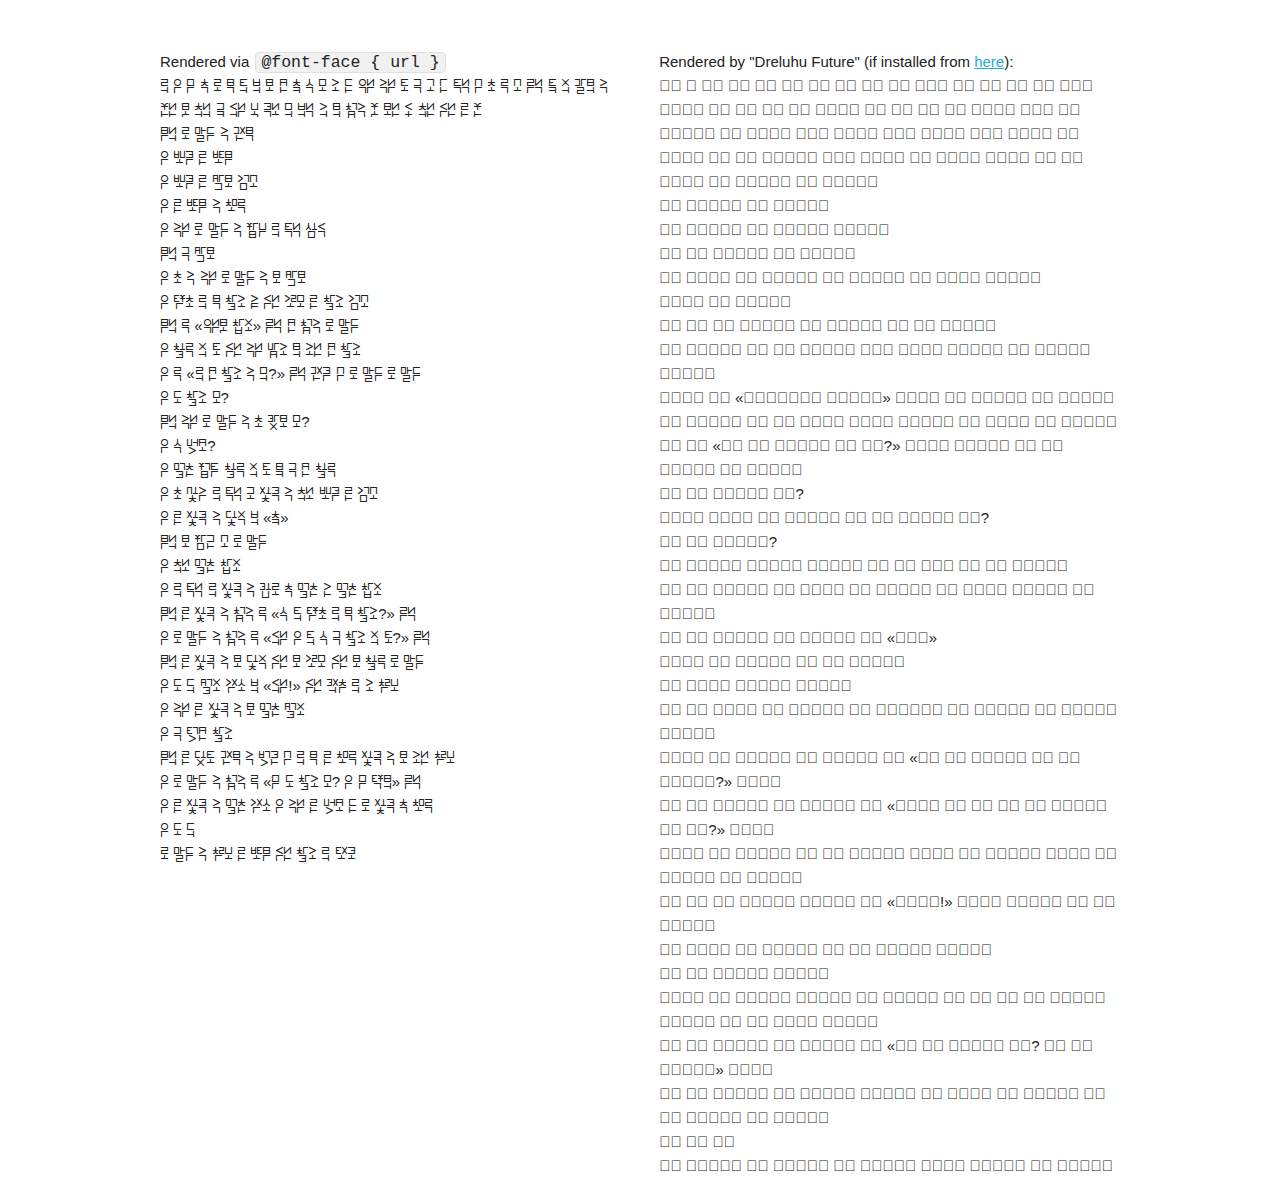
==== bitmaps.html @ acb76bee "add diff page" ====
<!DOCTYPE html>
<html lang="en">
<head>

  <!-- Basic Page Needs
  –––––––––––––––––––––––––––––––––––––––––––––––––– -->
  <meta charset="utf-8">
  <title>Embedded Bitmap Test</title>
  <meta name="description" content="">
  <meta name="author" content="">

  <!-- Mobile Specific Metas
  –––––––––––––––––––––––––––––––––––––––––––––––––– -->
  <meta name="viewport" content="width=device-width, initial-scale=1">

  <!-- FONT
  –––––––––––––––––––––––––––––––––––––––––––––––––– -->
  <!--link href="https://fonts.googleapis.com/css?family=Raleway:400,300,600" rel="stylesheet" type="text/css"-->

  <!-- CSS
  –––––––––––––––––––––––––––––––––––––––––––––––––– -->
  <link rel="stylesheet" href="css/normalize.css">
  <link rel="stylesheet" href="css/skeleton.css">
  <link rel="stylesheet" href="css/ime.css">

  <!-- Favicon
  –––––––––––––––––––––––––––––––––––––––––––––––––– -->
  <!--link rel="icon" type="image/png" href="images/favicon.png"-->

  <style>
    @font-face { font-family: "font"; font-weight: normal; src: url('future.otf'); }
  </style>

</head>
<body>

  <div class="container">

    <div class="row">
      <div class="column one-half">
        <p class="reference">Rendered via <code>@font-face { url }</code><br />
          
















































<br />
    <br />
   <br />
    <br />
    <br />
        <br />
  <br />
        <br />
          <br />
  « »     <br />
          <br />
  «    ?»       <br />
   ?<br />
        ?<br />
  ?<br />
         <br />
           <br />
      «»<br />
     <br />
   <br />
           <br />
      «     ?» <br />
      «       ?» <br />
             <br />
      «!»     <br />
       <br />
   <br />
               <br />
      «   ?   » <br />
              <br />
  <br />
         <br />
      </div>

      <div class="column one-half">
        <p class="reference system">Rendered by "Dreluhu Future" (if installed from <a href="https://github.com/jackhumbert/dreluhu/blob/master/future.otf">here</a>):<br />
          
















































<br />
    <br />
   <br />
    <br />
    <br />
        <br />
  <br />
        <br />
          <br />
  « »     <br />
          <br />
  «    ?»       <br />
   ?<br />
        ?<br />
  ?<br />
         <br />
           <br />
      «»<br />
     <br />
   <br />
           <br />
      «     ?» <br />
      «       ?» <br />
             <br />
      «!»     <br />
       <br />
   <br />
               <br />
      «   ?   » <br />
              <br />
  <br />
         <br />
      </div>
    </div>

  </div>

</body>
</html>
---- css/skeleton.css ----
/*
* Skeleton V2.0.4
* Copyright 2014, Dave Gamache
* www.getskeleton.com
* Free to use under the MIT license.
* http://www.opensource.org/licenses/mit-license.php
* 12/29/2014
*/


/* Table of contents
––––––––––––––––––––––––––––––––––––––––––––––––––
- Grid
- Base Styles
- Typography
- Links
- Buttons
- Forms
- Lists
- Code
- Tables
- Spacing
- Utilities
- Clearing
- Media Queries
*/


/* Grid
–––––––––––––––––––––––––––––––––––––––––––––––––– */
.container {
  position: relative;
  width: 100%;
  max-width: 960px;
  margin: 0 auto;
  padding: 0 20px;
  box-sizing: border-box; }
.column,
.columns {
  width: 100%;
  float: left;
  box-sizing: border-box; }

/* For devices larger than 400px */
@media (min-width: 400px) {
  .container {
    width: 85%;
    padding: 0; }
}

/* For devices larger than 550px */
@media (min-width: 550px) {
  .container {
    width: 80%; }
  .column,
  .columns {
    margin-left: 4%; }
  .column:first-child,
  .columns:first-child {
    margin-left: 0; }

  .one.column,
  .one.columns                    { width: 4.66666666667%; }
  .two.columns                    { width: 13.3333333333%; }
  .three.columns                  { width: 22%;            }
  .four.columns                   { width: 30.6666666667%; }
  .five.columns                   { width: 39.3333333333%; }
  .six.columns                    { width: 48%;            }
  .seven.columns                  { width: 56.6666666667%; }
  .eight.columns                  { width: 65.3333333333%; }
  .nine.columns                   { width: 74.0%;          }
  .ten.columns                    { width: 82.6666666667%; }
  .eleven.columns                 { width: 91.3333333333%; }
  .twelve.columns                 { width: 100%; margin-left: 0; }

  .one-third.column               { width: 30.6666666667%; }
  .two-thirds.column              { width: 65.3333333333%; }

  .one-half.column                { width: 48%; }

  /* Offsets */
  .offset-by-one.column,
  .offset-by-one.columns          { margin-left: 8.66666666667%; }
  .offset-by-one.column.one,
  .offset-by-one.columns.one      { margin-left: 12.66666666667%; }
  .offset-by-two.column,
  .offset-by-two.columns          { margin-left: 17.3333333333%; }
  .offset-by-three.column,
  .offset-by-three.columns        { margin-left: 26%;            }
  .offset-by-four.column,
  .offset-by-four.columns         { margin-left: 34.6666666667%; }
  .offset-by-five.column,
  .offset-by-five.columns         { margin-left: 43.3333333333%; }
  .offset-by-six.column,
  .offset-by-six.columns          { margin-left: 52%;            }
  .offset-by-seven.column,
  .offset-by-seven.columns        { margin-left: 60.6666666667%; }
  .offset-by-eight.column,
  .offset-by-eight.columns        { margin-left: 69.3333333333%; }
  .offset-by-nine.column,
  .offset-by-nine.columns         { margin-left: 78.0%;          }
  .offset-by-ten.column,
  .offset-by-ten.columns          { margin-left: 86.6666666667%; }
  .offset-by-eleven.column,
  .offset-by-eleven.columns       { margin-left: 95.3333333333%; }

  .offset-by-one-third.column,
  .offset-by-one-third.columns    { margin-left: 34.6666666667%; }
  .offset-by-two-thirds.column,
  .offset-by-two-thirds.columns   { margin-left: 69.3333333333%; }

  .offset-by-one-half.column,
  .offset-by-one-half.columns     { margin-left: 52%; }

}


/* Base Styles
–––––––––––––––––––––––––––––––––––––––––––––––––– */
/* NOTE
html is set to 62.5% so that all the REM measurements throughout Skeleton
are based on 10px sizing. So basically 1.5rem = 15px :) */
html {
  font-size: 62.5%; }
body {
  font-size: 1.5em; /* currently ems cause chrome bug misinterpreting rems on body element */
  line-height: 1.6;
  font-weight: 400;
  color: #222; }


/* Typography
–––––––––––––––––––––––––––––––––––––––––––––––––– */
h1, h2, h3, h4, h5, h6 {
  margin-top: 0;
  margin-bottom: 2rem;
  font-weight: 300; }
h1 { font-size: 4.0rem; line-height: 1.2;  letter-spacing: -.1rem;}
h2 { font-size: 3.6rem; line-height: 1.25; letter-spacing: -.1rem; }
h3 { font-size: 3.0rem; line-height: 1.3;  letter-spacing: -.1rem; }
h4 { font-size: 2.4rem; line-height: 1.35; letter-spacing: -.08rem; }
h5 { font-size: 1.8rem; line-height: 1.5;  letter-spacing: -.05rem; }
h6 { font-size: 1.5rem; line-height: 1.6;  letter-spacing: 0; }

/* Larger than phablet */
@media (min-width: 550px) {
  h1 { font-size: 5.0rem; }
  h2 { font-size: 4.2rem; }
  h3 { font-size: 3.6rem; }
  h4 { font-size: 3.0rem; }
  h5 { font-size: 2.4rem; }
  h6 { font-size: 1.5rem; }
}

p {
  margin-top: 0; }


/* Links
–––––––––––––––––––––––––––––––––––––––––––––––––– */
a {
  color: #1EAEDB; }
a:hover {
  color: #0FA0CE; }


/* Buttons
–––––––––––––––––––––––––––––––––––––––––––––––––– */
.button,
button,
input[type="submit"],
input[type="reset"],
input[type="button"] {
  display: inline-block;
  height: 38px;
  padding: 0 30px;
  color: #555;
  text-align: center;
  font-size: 11px;
  font-weight: 600;
  line-height: 38px;
  letter-spacing: .1rem;
  text-transform: uppercase;
  text-decoration: none;
  white-space: nowrap;
  background-color: transparent;
  border-radius: 4px;
  border: 1px solid #bbb;
  cursor: pointer;
  box-sizing: border-box; }
.button:hover,
button:hover,
input[type="submit"]:hover,
input[type="reset"]:hover,
input[type="button"]:hover,
.button:focus,
button:focus,
input[type="submit"]:focus,
input[type="reset"]:focus,
input[type="button"]:focus {
  color: #333;
  border-color: #888;
  outline: 0; }
.button.button-primary,
button.button-primary,
input[type="submit"].button-primary,
input[type="reset"].button-primary,
input[type="button"].button-primary {
  color: #FFF;
  background-color: #33C3F0;
  border-color: #33C3F0; }
.button.button-primary:hover,
button.button-primary:hover,
input[type="submit"].button-primary:hover,
input[type="reset"].button-primary:hover,
input[type="button"].button-primary:hover,
.button.button-primary:focus,
button.button-primary:focus,
input[type="submit"].button-primary:focus,
input[type="reset"].button-primary:focus,
input[type="button"].button-primary:focus {
  color: #FFF;
  background-color: #1EAEDB;
  border-color: #1EAEDB; }


/* Forms
–––––––––––––––––––––––––––––––––––––––––––––––––– */
input[type="email"],
input[type="number"],
input[type="search"],
input[type="text"],
input[type="tel"],
input[type="url"],
input[type="password"],
textarea,
select {
  height: 38px;
  padding: 6px 10px; /* The 6px vertically centers text on FF, ignored by Webkit */
  background-color: #fff;
  border: 1px solid #D1D1D1;
  border-radius: 4px;
  box-shadow: none;
  box-sizing: border-box; }
/* Removes awkward default styles on some inputs for iOS */
input[type="email"],
input[type="number"],
input[type="search"],
input[type="text"],
input[type="tel"],
input[type="url"],
input[type="password"],
textarea {
  -webkit-appearance: none;
     -moz-appearance: none;
          appearance: none; }
textarea {
  min-height: 65px;
  padding-top: 6px;
  padding-bottom: 6px; }
input[type="email"]:focus,
input[type="number"]:focus,
input[type="search"]:focus,
input[type="text"]:focus,
input[type="tel"]:focus,
input[type="url"]:focus,
input[type="password"]:focus,
textarea:focus,
select:focus {
  border: 1px solid #33C3F0;
  outline: 0; }
label,
legend {
  display: block;
  margin-bottom: .5rem;
  font-weight: 600; }
fieldset {
  padding: 0;
  border-width: 0; }
input[type="checkbox"],
input[type="radio"] {
  display: inline; }
label > .label-body {
  display: inline-block;
  margin-left: .5rem;
  font-weight: normal; }


/* Lists
–––––––––––––––––––––––––––––––––––––––––––––––––– */
ul {
  list-style: circle inside; }
ol {
  list-style: decimal inside; }
ol, ul {
  padding-left: 0;
  margin-top: 0; }
ul ul,
ul ol,
ol ol,
ol ul {
  margin: 1.5rem 0 1.5rem 3rem;
  font-size: 90%; }
li {
  margin-bottom: 1rem; }


/* Code
–––––––––––––––––––––––––––––––––––––––––––––––––– */
code {
  padding: .2rem .5rem;
  margin: 0 .2rem;
  font-size: 90%;
  white-space: nowrap;
  background: #F1F1F1;
  border: 1px solid #E1E1E1;
  border-radius: 4px; }
pre > code {
  display: block;
  padding: 1rem 1.5rem;
  white-space: pre; }


/* Tables
–––––––––––––––––––––––––––––––––––––––––––––––––– */
th,
td {
  padding: 12px 15px;
  text-align: left;
  border-bottom: 1px solid #E1E1E1; }
th:first-child,
td:first-child {
  padding-left: 0; }
th:last-child,
td:last-child {
  padding-right: 0; }


/* Spacing
–––––––––––––––––––––––––––––––––––––––––––––––––– */
button,
.button {
  margin-bottom: 1rem; }
input,
textarea,
select,
fieldset {
  margin-bottom: 1.5rem; }
pre,
blockquote,
dl,
figure,
table,
p,
ul,
ol,
form {
  margin-bottom: 2.5rem; }


/* Utilities
–––––––––––––––––––––––––––––––––––––––––––––––––– */
.u-full-width {
  width: 100%;
  box-sizing: border-box; }
.u-max-full-width {
  max-width: 100%;
  box-sizing: border-box; }
.u-pull-right {
  float: right; }
.u-pull-left {
  float: left; }


/* Misc
–––––––––––––––––––––––––––––––––––––––––––––––––– */
hr {
  margin-top: 3rem;
  margin-bottom: 3.5rem;
  border-width: 0;
  border-top: 1px solid #E1E1E1; }


/* Clearing
–––––––––––––––––––––––––––––––––––––––––––––––––– */

/* Self Clearing Goodness */
.container:after,
.row:after,
.u-cf {
  content: "";
  display: table;
  clear: both; }


/* Media Queries
–––––––––––––––––––––––––––––––––––––––––––––––––– */
/*
Note: The best way to structure the use of media queries is to create the queries
near the relevant code. For example, if you wanted to change the styles for buttons
on small devices, paste the mobile query code up in the buttons section and style it
there.
*/


/* Larger than mobile */
@media (min-width: 400px) {}

/* Larger than phablet (also point when grid becomes active) */
@media (min-width: 550px) {}

/* Larger than tablet */
@media (min-width: 750px) {}

/* Larger than desktop */
@media (min-width: 1000px) {}

/* Larger than Desktop HD */
@media (min-width: 1200px) {}
---- css/ime.css ----
body { 
	font-family: "Lato", "HelveticaNeue", "Helvetica Neue", Helvetica, Arial, sans-serif, "font";
	padding-top: 50px;
    text-rendering: optimizeLegibility;
}

.system {
	font-family: "Lato", "HelveticaNeue", "Helvetica Neue", Helvetica, Arial, sans-serif, "Dreluhu Future"
}

h1 {
	text-align: center;
}


#textarea {
	width: 100%;
	min-width: 100%;
	max-width: 100%;
	min-height: 300px;
	font-size: 15px;
	background: transparent;
	font-family: "font";
}

#font-selector {
	position: absolute;
	right: 0px;
	top: 15px;
}


code, .zlm {
    padding: 0rem .5rem;
    margin: 0 .2rem;
    font-size: 90%;
    white-space: nowrap;
    background: #F1F1F1;
    border: 1px solid #E1E1E1;
    border-radius: 4px;
	font-size: 110%;
	line-height: 100%;
}

.back-button {
	position: absolute;
	top: 15px;
}

.characters {
	width: 100%;
}

.characters td {
	border: none;
	width: 10%;
}

.characters thead tr th {
	border-bottom: 1px solid #ccc;
	text-align: center;
    height: 60px;
}
.characters tbody tr th {
	border-bottom: 0px;
	border-right: 1px solid #ccc;
	width: 5%;
}
.characters thead tr th:empty {
	border-right: 1px solid #ccc;
}

.character-legend {
	border: 1px solid #eee;
	background: #eee;
	text-align: center;
	width: 100%;
}

.character {
	font-size: 56px;
	border: 1px solid #eee;
	background: white;
	width: 100%;
	text-align: center;
}

td[rowspan="2"] .character {
	line-height: 166px;
}

th:first-child, td:first-child {
	padding-left: 15px;
}

th:last-child, td:last-child {
    padding-right: 15px;
}
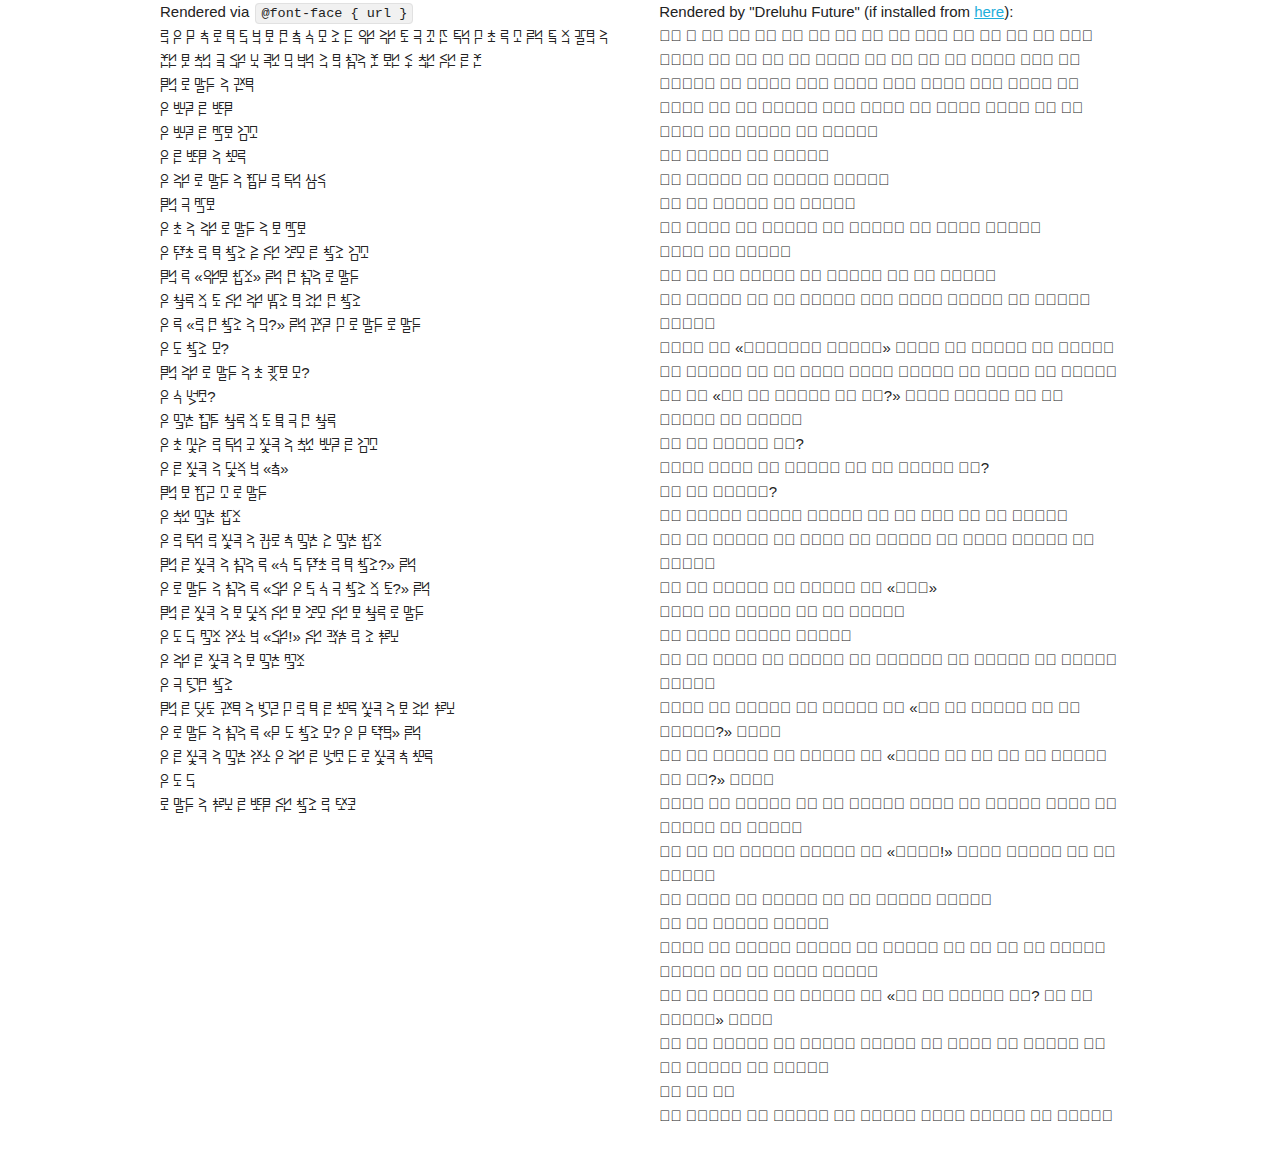
==== commit c6dc48d4: "start write up" ====
--- a/bitmaps.html
+++ b/bitmaps.html
@@ -21,7 +21,6 @@
   –––––––––––––––––––––––––––––––––––––––––––––––––– -->
   <link rel="stylesheet" href="css/normalize.css">
   <link rel="stylesheet" href="css/skeleton.css">
-  <link rel="stylesheet" href="css/ime.css">
 
   <!-- Favicon
   –––––––––––––––––––––––––––––––––––––––––––––––––– -->
@@ -29,6 +28,13 @@
 
   <style>
     @font-face { font-family: "font"; font-weight: normal; src: url('future.otf'); }
+
+    .fontface {
+      font-family: "Lato", "HelveticaNeue", "Helvetica Neue", Helvetica, Arial, sans-serif, "font";
+    }
+    .system {
+      font-family: "Lato", "HelveticaNeue", "Helvetica Neue", Helvetica, Arial, sans-serif, "Dreluhu Future";
+    }
   </style>
 
 </head>
@@ -38,7 +44,7 @@
 
     <div class="row">
       <div class="column one-half">
-        <p class="reference">Rendered via <code>@font-face { url }</code><br />
+        <p class="reference fontface">Rendered via <code>@font-face { url }</code><br />
           
 
 
--- a/css/skeleton.css
+++ b/css/skeleton.css
@@ -128,6 +128,10 @@
   font-weight: 400;
   color: #222; }
 
+
+.center {
+  text-align: center;
+}
 
 /* Typography
 –––––––––––––––––––––––––––––––––––––––––––––––––– */
